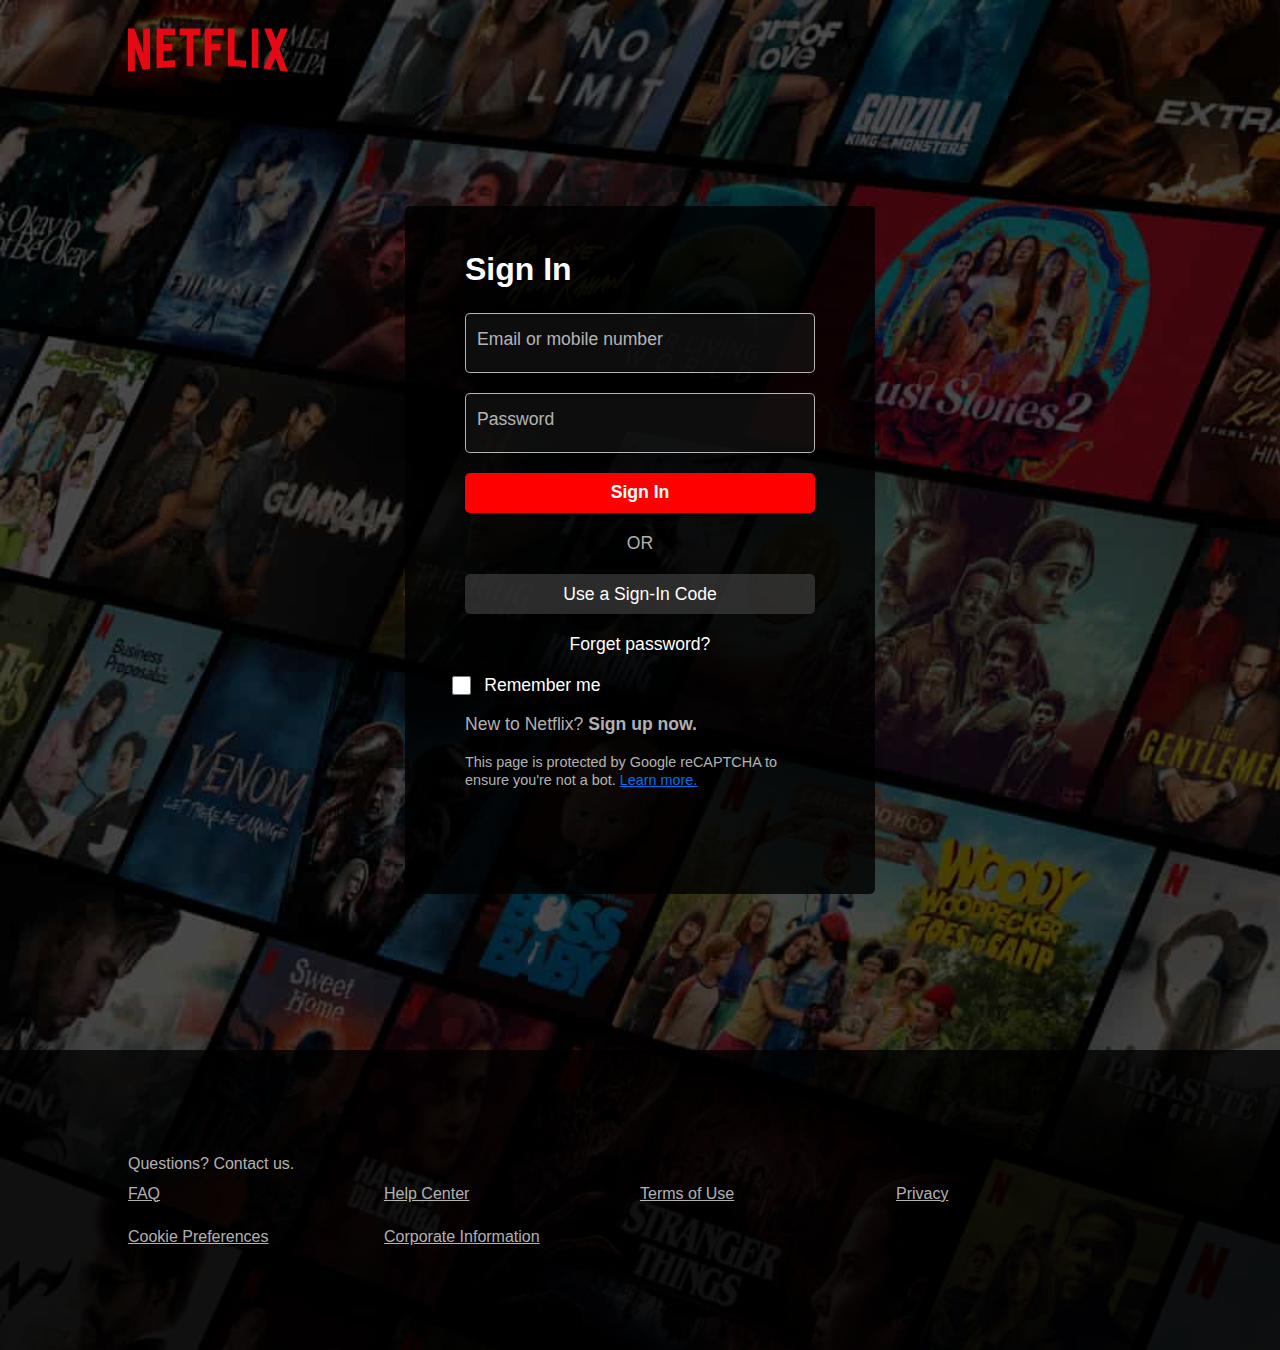
==== login.html @ 322706d0 "add project" ====
<!DOCTYPE html>
<html lang="en">

<head>
    <meta charset="UTF-8">
    <meta name="viewport" content="width=device-width, initial-scale=1.0">
    <title>Login</title>
</head>
<style>
    * {
        margin: 0;
        padding: 0;
        box-sizing: border-box;
        font-family: "Netflix Sans", "Helvetica Neue", "Segoe UI", Roboto, Ubuntu, sans-serif;
    }

    body {
        background-image: url("Assets/Images/login.JPEG");
        background-repeat: no-repeat;
        background-size: cover;
        min-height: 100vh;
    }

    .container {
        display: flex;
        flex-direction: column;
        background-color: inherit;
        position: relative;
        background: linear-gradient(#0000009f, #0000009f);
        z-index: 0;
    }

    .setting {
        height: 100%;
        opacity: 0.5;
    }


    nav {
        height: 100px;
        position: relative;
        display: flex;
        margin-left: 10%;
    }

    .set {
        display: flex;
        justify-content: center;
        align-items: center;
        min-height: 100vh;
        background-color: inherit;
        z-index: 2;
        position: relative;
    }

    #main .form-wrapper {
        padding: 45px 60px;
        height: 100%;
        position: absolute;
        overflow: hidden;
        z-index: 1;
        border-radius: 5px;
        box-sizing: border-box;
        width: 470px;
        height: auto;
        background-color: rgba(0, 0, 0, 0.8);
    }

    .form-wrapper h2 {
        font-size: 32px;
        font-weight: 700;
        color: white;
    }

    .form-wrapper form {
        margin: 25px 0px 60px;
    }

    .form-wrapper .form-action {
        height: 60px;
        position: relative;
        margin-bottom: 20px;
    }

    .form-action input {
        width: 100%;
        height: 100%;
        border: 1px solid rgba(255, 255, 255, 0.7);
        padding: .5rem 1rem 0.5rem;
        border-radius: 5px;
        text-align: left;
        font-size: 1.1rem;
        font-weight: 600;
        color: rgba(255, 255, 255, 0.7);
        background: rgba(32, 32, 32, 0.4);
        /* background: transparent; */
    }

    .form-action input::placeholder{
        opacity: 0;
    }
    
    
    .form-action label {
        position: absolute;
        left: 12px;
        top: 16px;
        color: rgba(255, 255, 255, 0.7);
        font-size: 1.1rem;
        font-weight: 400;
        pointer-events: none;
    }

    .form-action input:focus + label{
        top: 5px;
        font-size: 12px;
        transition: all 0.4s ease-out; 
    }

    .form-action input:not(:placeholder-shown) + label{
        top: 5px;
        font-size: 12px;
    }
    

    .about :nth-child(1) {
        width: 100%;
        background: #ff0000;
        padding: .6rem 1rem 0.6rem;
        border-radius: 5px;
        color: rgba(255, 255, 255);
        font-size: 1.1rem;
        font-weight: 600;
        border: none;
        height: inherit;
        cursor: pointer;
        transition: all .5s ease-out;
    }

    .about :nth-child(1):hover {
        background: #c40000;
    }

    .about p {
        color: rgba(255, 255, 255, 0.7);
        text-align: center;
        margin: 20px 0px;
        font-size: 1.1rem;
        font-weight: 400;
    }

    .about :nth-child(3) {
        width: 100%;
        color: rgb(255, 255, 255);
        background: rgb(61, 61, 61, 0.7);
        height: inherit;
        padding: .6rem 1rem 0.6rem;
        font-size: 1.1rem;
        border: none;
        border-radius: 5px;
        cursor: pointer;
        font-weight: 500;
        transition: all .5s ease-out;
    }

    .about :nth-child(3):hover {
        background: rgba(43, 42, 42, 0.7);
    }

    .about a {
        text-decoration: none;
        color: rgb(255, 255, 255);
        width: 100%;
        display: flex;
        justify-content: center;
        margin: 20px 0px;
        font-size: 1.1rem;
        font-weight: 400;
    }

    .about a:hover {
        text-decoration: underline;
    }

    .remember {
        width: 100%;
        display: flex;
        align-items: center;
    }

    .remember label {
        font-size: 1.1rem;
        color: rgba(255, 255, 255);
    }

    .remember input {
        cursor: pointer;
        position: relative;
        width: 1.2rem;
        height: 1.2rem;
        border-radius: 0.125rem;
        left: -0.8125rem;
    }

    .form-help p {
        margin: 18px 0px;
        color: rgba(255, 255, 255, 0.7);
        font-size: 1.1rem;
        font-weight: 400px;
    }

    .form-help p a {
        text-decoration: none;
        color: rgba(255, 255, 255, 0.7);
        font-weight: 500;
    }

    .form-help p a:hover {
        text-decoration: underline;
    }

    .form-wrapper span {
        color: rgba(255, 255, 255, 0.7);
        font-size: 0.9rem;
    }

    .form-wrapper span a {
        background-color: transparent;
        border: none;
        color: #0071eb;
        cursor: pointer;
        font-size: inherit;
        padding: 0;
    }

    footer {
        background-color: rgba(0, 0, 0, 0.767);
        width: 100%;
        margin: auto;
        height: 300px;
        margin-top: 50px;
        display: flex;
    }

    footer .nextset {
        width: 80%;
        margin: auto;
    }

    .footerSec {
        margin: auto;
        color: rgba(255, 255, 255, 0.7);
        display: grid;
        grid-template-columns: repeat(4, 1fr);
    }

    .wrapper {
        display: flex;
        flex-direction: column;
        padding-top: 12px;
        gap: 25px;
    }

    .wrapper #none {
        text-decoration: none;
    }

    .wrapper a,
    footer span a {
        color: rgba(255, 255, 255, 0.7);
    }

    footer span a {
        text-decoration: none;
    }

    /* Responsivenes */

    @media only screen and (max-width: 1270px) {

        nav {
            width: 92%;
        }

        nav img {
            width: 130px;
        }


        #main .form-wrapper {
            width: 430px;
            padding: 40px 50px;
            min-height: auto;
            z-index: 1;
        }

        .about a,
        .about p {
            margin: 16px 0px;
        }

        .form-help p {
            margin: 16px 0px;
        }


        .form-wrapper h2 {
            font-size: 27px;
        }


        .form-wrapper .about button,
        .about a,
        .about p {
            font-size: 16px;
        }

        .remember label,
        .form-help p {
            font-size: 16px;
        }

        .remember input {
            width: 1rem;
            height: 1rem;
        }

        footer .nextset {
            width: 100%;
            padding: 0px 30px;
        }
    }

    
    @media only screen and (max-width: 960px) {
        .footerSec{
            grid-template-columns: repeat(2, 1fr);
        }

        nav img{
            width: 120px;
        }

        nav{
            margin-left: 20px;
        }
    }

    @media only screen and (max-width: 600px) {
        body{
            background: black;
        }

        #main .form-wrapper{
            width: 100%;
            padding: 40px 30px;
        }

        .form-wrapper h2{
            font-size: 2rem;
        }
        
        .form-action input {
            font-weight: 500;
        }

        #hrline{
            height: 1px;
            background-color: gray;
            width: 100%;
        }

        footer .nextset {
            padding: 0px 20px;
        }

        footer{
            margin-top: 0;
        }

        .nextset a{
            font-size: 15px;
        }
    }
</style>

<body>
    <div class="setting"></div>
    <div class="container">
        <section id="main">
            <nav>
                <img src="Assets/Images/Logo.svg" alt="logo" width="160px">
            </nav>
            <div class="set">
                <div class="form-wrapper">
                    <h2>Sign In</h2>
                    <form action="">
                        <div class="form-action">
                            <input type="email" name="UserEmail" id="Email" placeholder="Email or mobile number" required>
                            <label for="Email">Email or mobile number</label>
                        </div>

                        <div class="form-action">
                            <input type="password" name="UserPassword" id="password" placeholder="Password" required>
                            <label for="password">Password</label>
                        </div>

                        <div class="about">
                            <button>Sign In</button>
                            <p>OR</p>
                            <button>Use a Sign-In Code</button>
                            <a href="#">Forget password?</a>
                        </div>

                        <div class="form-help">
                            <div class="remember">
                                <input type="checkbox" name="remembering" id="remember">
                                <label for="remember">Remember me</label>
                            </div>

                            <p>New to Netflix? <a href="index.html" target="_blank"><strong>Sign up now.</strong></a>
                            </p>
                        </div>
                        <span>This page is protected by Google reCAPTCHA to ensure you're not a bot. <a href="#">Learn
                                more.</a></span>
                    </form>

                </div>
            </div>
        </section>

        <div id="hrline"></div>
        <footer>
            <div class="nextset">
                <span>
                    <a href="#">Questions? Contact us.</a>
                </span>
                <div class="footerSec">
                    <div class="wrapper">
                        <a href="#">FAQ</a>
                        <a href="#">Cookie Preferences</a>
                    </div>

                    <div class="wrapper">
                        <a href="#">Help Center</a>
                        <a href="#">Corporate Information</a>
                    </div>

                    <div class="wrapper">
                        <a href="#">Terms of Use</a>
                    </div>

                    <div class="wrapper">
                        <a href="#">Privacy</a>
                    </div>

                </div>
            </div>
        </footer>
    </div>
</body>

</html>
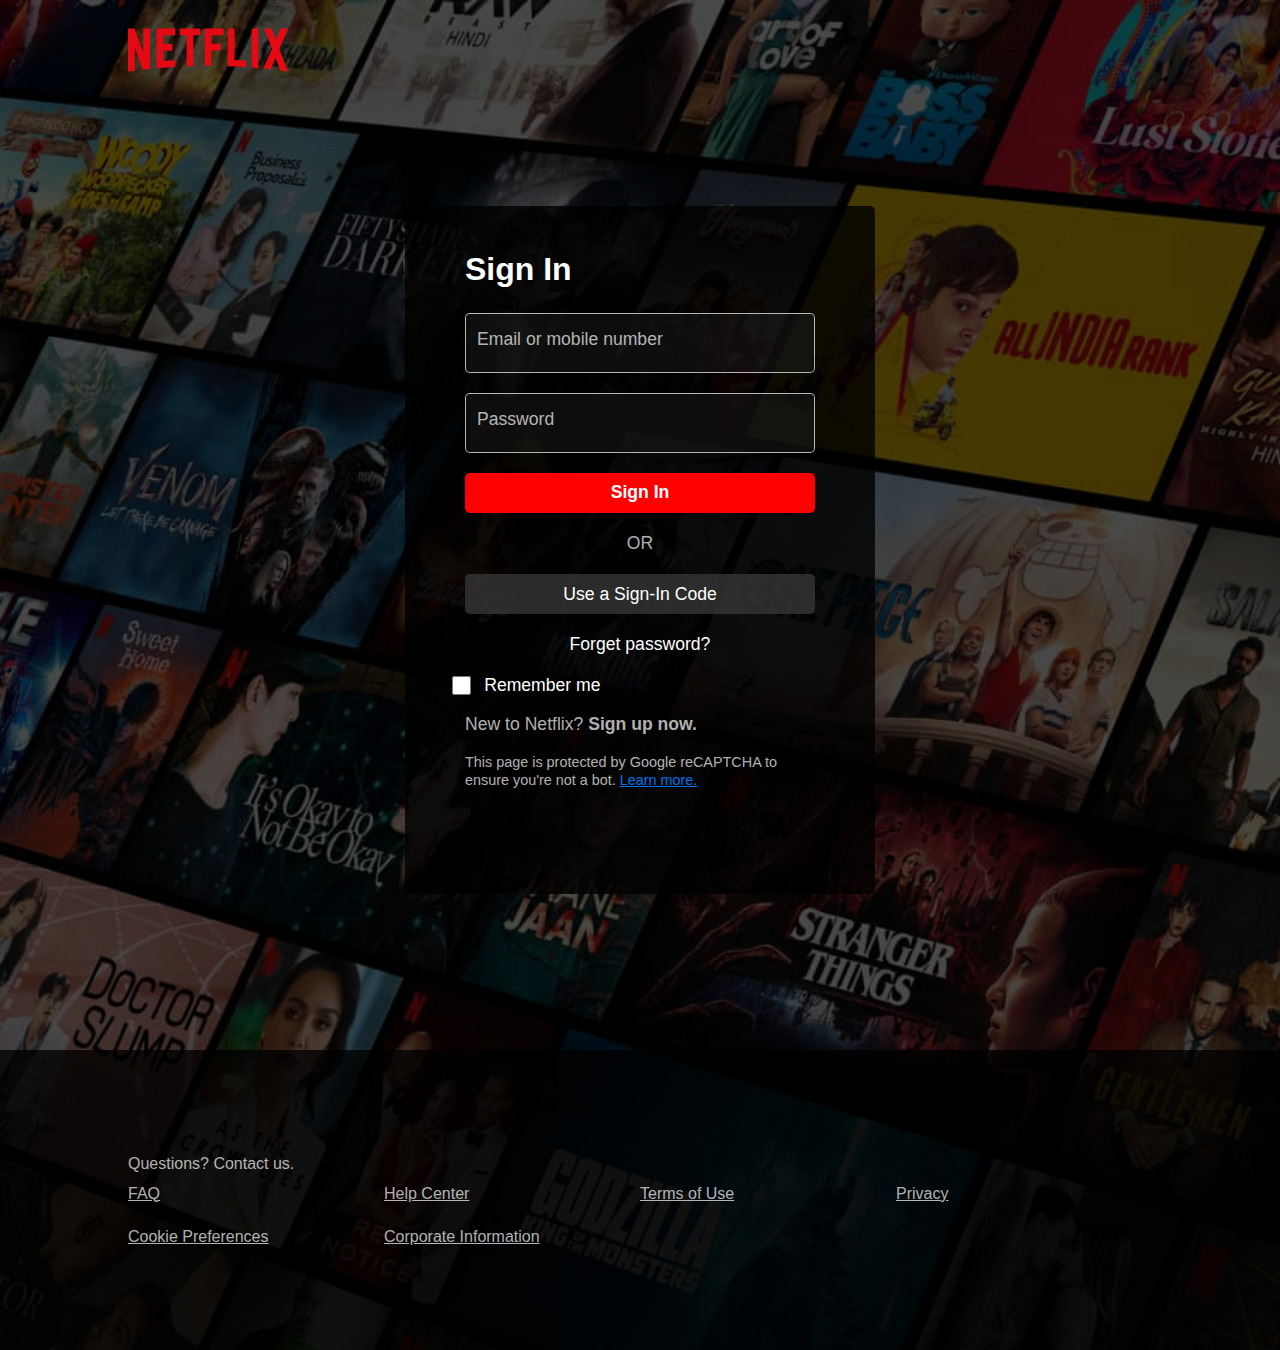
==== commit 5c5775e7: "some changes" ====
--- a/login.html
+++ b/login.html
@@ -15,7 +15,7 @@
     }
 
     body {
-        background-image: url("Assets/Images/login.JPEG");
+        background-image: url("Assets/Images/bg\ page.jpg");
         background-repeat: no-repeat;
         background-size: cover;
         min-height: 100vh;
@@ -96,11 +96,11 @@
         /* background: transparent; */
     }
 
-    .form-action input::placeholder{
+    .form-action input::placeholder {
         opacity: 0;
     }
-    
-    
+
+
     .form-action label {
         position: absolute;
         left: 12px;
@@ -111,17 +111,17 @@
         pointer-events: none;
     }
 
-    .form-action input:focus + label{
+    .form-action input:focus+label {
         top: 5px;
         font-size: 12px;
-        transition: all 0.4s ease-out; 
-    }
-
-    .form-action input:not(:placeholder-shown) + label{
+        transition: all 0.4s ease-out;
+    }
+
+    .form-action input:not(:placeholder-shown)+label {
         top: 5px;
         font-size: 12px;
     }
-    
+
 
     .about :nth-child(1) {
         width: 100%;
@@ -331,40 +331,40 @@
         }
     }
 
-    
+
     @media only screen and (max-width: 960px) {
-        .footerSec{
+        .footerSec {
             grid-template-columns: repeat(2, 1fr);
         }
 
-        nav img{
+        nav img {
             width: 120px;
         }
 
-        nav{
+        nav {
             margin-left: 20px;
         }
     }
 
     @media only screen and (max-width: 600px) {
-        body{
+        body {
             background: black;
         }
 
-        #main .form-wrapper{
+        #main .form-wrapper {
             width: 100%;
             padding: 40px 30px;
         }
 
-        .form-wrapper h2{
+        .form-wrapper h2 {
             font-size: 2rem;
         }
-        
+
         .form-action input {
             font-weight: 500;
         }
 
-        #hrline{
+        #hrline {
             height: 1px;
             background-color: gray;
             width: 100%;
@@ -374,11 +374,11 @@
             padding: 0px 20px;
         }
 
-        footer{
+        footer {
             margin-top: 0;
         }
 
-        .nextset a{
+        .nextset a {
             font-size: 15px;
         }
     }
@@ -396,7 +396,8 @@
                     <h2>Sign In</h2>
                     <form action="">
                         <div class="form-action">
-                            <input type="email" name="UserEmail" id="Email" placeholder="Email or mobile number" required>
+                            <input type="email" name="UserEmail" id="Email" placeholder="Email or mobile number"
+                                required>
                             <label for="Email">Email or mobile number</label>
                         </div>
 
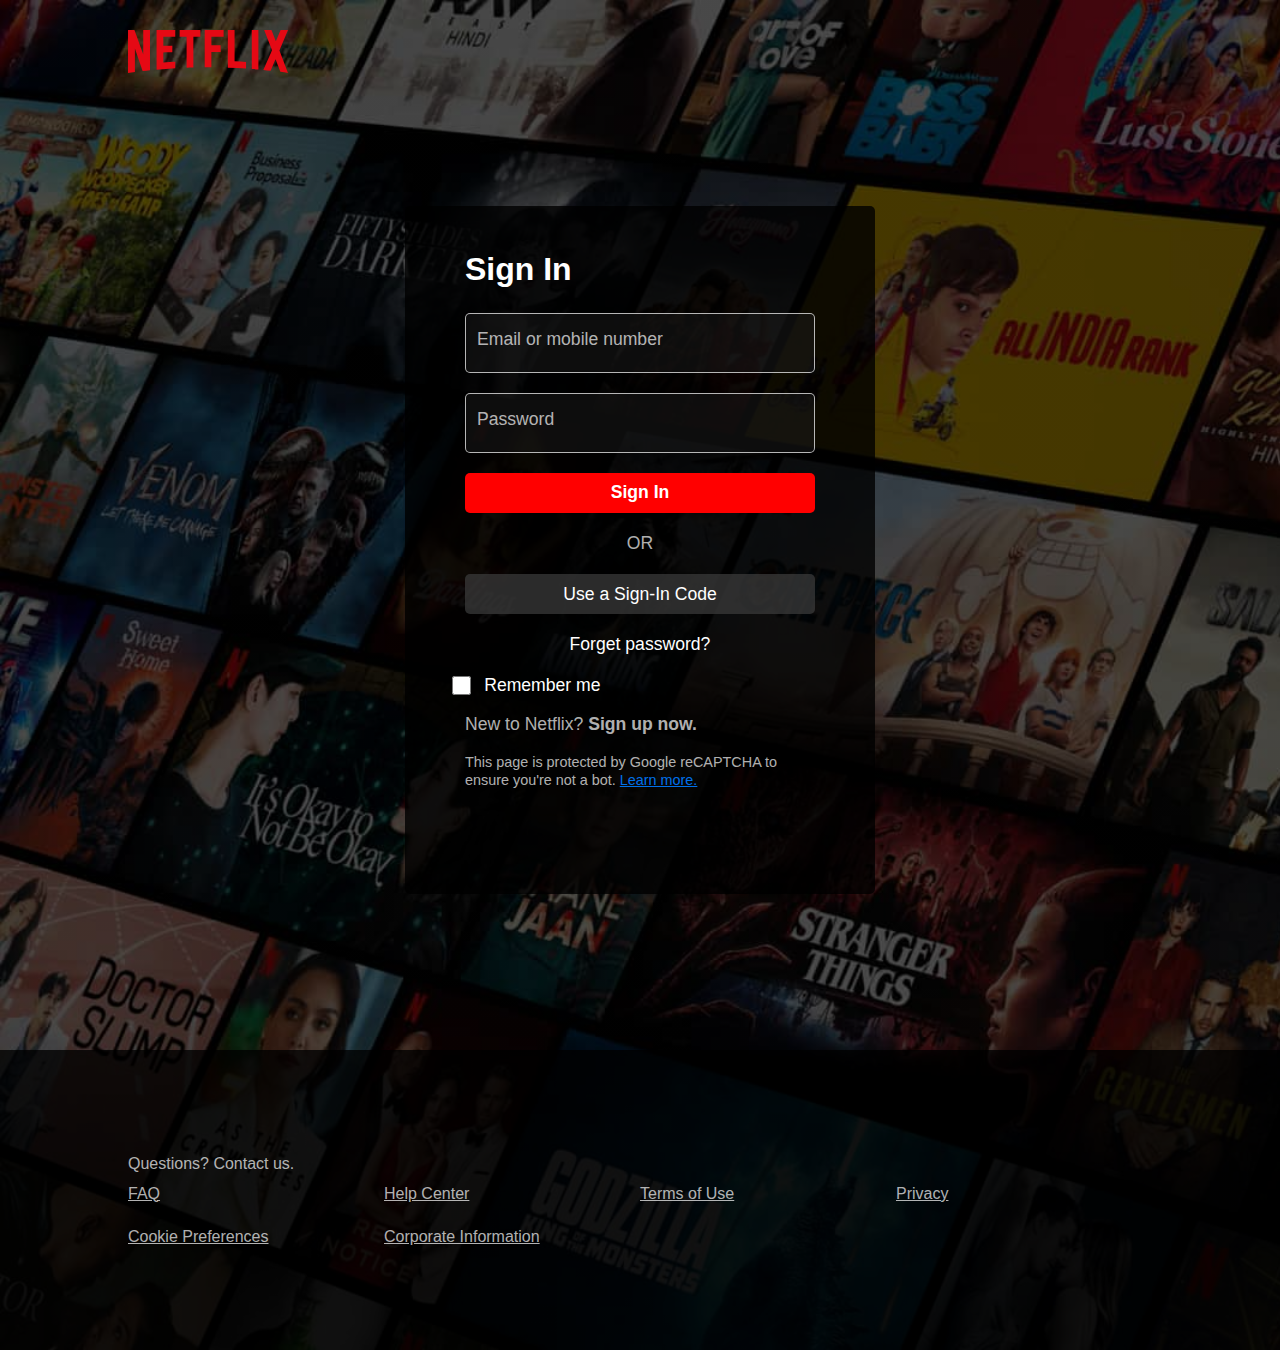
==== commit 5605679c: "commit changes" ====
--- a/login.html
+++ b/login.html
@@ -35,12 +35,16 @@
         opacity: 0.5;
     }
 
-
     nav {
         height: 100px;
         position: relative;
+        padding-top: 30px;
         display: flex;
         margin-left: 10%;
+    }
+
+    nav a img {
+        cursor: pointer;
     }
 
     .set {
@@ -389,7 +393,7 @@
     <div class="container">
         <section id="main">
             <nav>
-                <img src="Assets/Images/Logo.svg" alt="logo" width="160px">
+                <a href="index.html"><img src="Assets/Images/Logo.svg" alt="logo" width="160px"></a>
             </nav>
             <div class="set">
                 <div class="form-wrapper">
